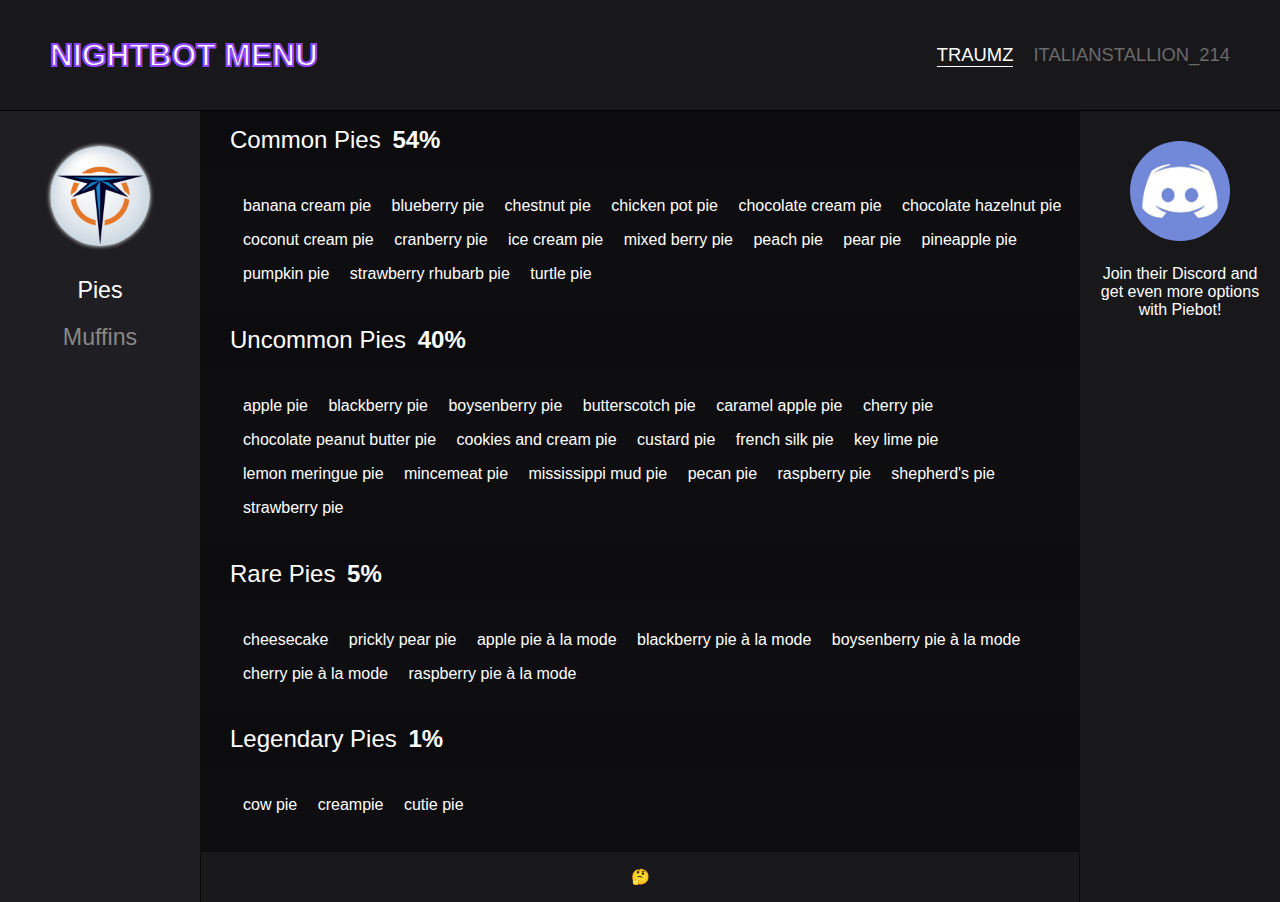
==== index.html @ f6ada740 "Add files via upload" ====
<!doctype html>
<html>
	<head>
		<title>Traumz Menu</title>
		<link href="main.css" rel="stylesheet"/>
	</head>
	<body>
		<div class="container">
			<header>
				<div class="left-side">
					<div><span class="title">Nightbot Menu</span></div>
				</div>
				<div class="right-side">
				
					<div class="header-link-wrapper" id="active-header-link">
						<a href="index.html">Traumz</a>
					</div>
					
					<div class="header-link-wrapper">
						<a href="pizza.html">italianstallion_214</a>
					</div>
					
				</div>
			</header>
			<nav>
					<div>
						<a href="https://www.twitch.tv/traumz" target="_blank" rel="noopener noreferrer"><img src="traumzlogo.png" alt="Traumz Logo" width="100px"></a>
					</div>
					<div class="sidebar-item" id="pie-link">
						<a>Pies</a>
					</div>
					<div class="sidebar-item" id="muffin-link">
						<a>Muffins</a>
					</div>
			</nav>

			<main>
				<div id="pie-content">
					<h2 class="top">Common Pies <span>54%</span></h2>
					<ul>
						<li>banana cream pie</li>
						<li>blueberry pie</li>
						<li>chestnut pie</li>
						<li>chicken pot pie</li>
						<li>chocolate cream pie</li>
						<li>chocolate hazelnut pie</li>
						<li>coconut cream pie</li>
						<li>cranberry pie</li>
						<li>ice cream pie</li>
						<li>mixed berry pie</li>
						<li>peach pie</li>
						<li>pear pie</li>
						<li>pineapple pie</li>
						<li>pumpkin pie</li>
						<li>strawberry rhubarb pie</li>
						<li>turtle pie</li>
					</ul>
					
					<h2>Uncommon Pies <span>40%</span></h2>
					<ul>
						<li>apple pie</li>
						<li>blackberry pie</li>
						<li>boysenberry pie</li>
						<li>butterscotch pie</li>
						<li>caramel apple pie</li>
						<li>cherry pie</li>
						<li>chocolate peanut butter pie</li>
						<li>cookies and cream pie</li>
						<li>custard pie</li>
						<li>french silk pie</li>
						<li>key lime pie</li>
						<li>lemon meringue pie</li>
						<li>mincemeat pie</li>
						<li>mississippi mud pie</li>
						<li>pecan pie</li>
						<li>raspberry pie</li>
						<li>shepherd's pie</li>
						<li>strawberry pie</li>
					</ul>
					
					<h2>Rare Pies <span>5%</span></h2>
					<ul>
						<li>cheesecake</li>
						<li>prickly pear pie</li>
						<li>apple pie à la mode</li>
						<li>blackberry pie à la mode</li>
						<li>boysenberry pie à la mode</li>
						<li>cherry pie à la mode</li>
						<li>raspberry pie à la mode</li>
					</ul>
					
					<h2>Legendary Pies <span>1%</span></h2>
					<ul>
						<li>cow pie</li>
						<li>creampie</li>
						<li>cutie pie</li>
					</ul>
					
				</div>
				<div id="muffin-content" class="hide">
					<h2 class="top">Common Muffins <span>54%</span></h2>
					<ul>
						<li>banana nut muffin</li>
						<li>blueberry muffin</li>
						<li>coconut muffin</li>
						<li>lemon poppy seed muffin</li>
						<li>oatmeal muffin</li>
						<li>raspberry muffin</li>
					</ul>
					
					<h2>Uncommon Muffins <span>40%</span></h2>
					<ul>
						<li>chocolate chip muffin</li>
						<li>coffee cake muffin</li>
						<li>cornbread muffin</li>
						<li>maple walnut muffin</li>
						<li>peanut butter muffin</li>
						<li>pecan muffin</li>
						<li>pumpkin muffin</li>
					</ul>
					
					<h2>Rare Muffins <span>5%</span></h2>
					<ul>
						<li>apple cinnamon muffin</li>
						<li>chocolate chunk muffin</li>
						<li>snickerdoodle muffin</li>
					</ul>
					
					<h2>Legendary Muffins <span>1%</span></h2>
					<ul class="bottom">
						<li>Kecatas' 'special' muffin</li>
					</ul>
					
				</div>
			</main>

			<aside>
				<div>
					<a href="https://discord.gg/Q2deeddud9" target="_blank" rel="noopener noreferrer"><img src="discord.jpg" alt="Discord Button" width="100px"></a>
				</div>
				<div class="text">
					Join their Discord and get even more options with Piebot!
				</div>
			</aside>

			<footer>
				🤔
			</footer>
		</div>
		<script>
			var pieButton = document.getElementById("pie-link");
			var pieContent = document.getElementById("pie-content");
			var muffinButton = document.getElementById("muffin-link");
			var muffinContent = document.getElementById("muffin-content");
			
			var showPie = 1;
			
			pieButton.className = "sidebar-item active-sidebar";
			
			pieButton.addEventListener("click", function() {
				if(showPie != 1) {
					pieContent.className = "";
					muffinContent.className = "hide";
					pieButton.className = "sidebar-item active-sidebar";
					muffinButton.className = "sidebar-item";
					showPie = 1;
				}
			});
			muffinButton.addEventListener("click", function() {
				if(showPie == 1) {
					pieContent.className = "hide";
					muffinContent.className = "";
					pieButton.className = "sidebar-item";
					muffinButton.className = "sidebar-item active-sidebar";
					showPie = 0;
				}
			});
			
		</script>
	</body>
</html>
---- main.css ----
body {
	background: #0e0e10;
	margin: 0px;
	font-family: lato, roboto, sans-serif;
}

.container {
  display: grid;

  grid-template-areas:
    "header header header"
    "nav content side"
    "nav footer side";

  grid-template-columns: 200px 1fr 200px;
  grid-template-rows: auto 1fr auto;
  grid-gap: 0px;

  height: 100vh;
}

/* HEADER */

header {
	grid-area: header;
	height: 110px;
	background: #18181b;
	display: flex;
	justify-content: space-between;
	padding: 0px 50px;
	text-transform: uppercase;
	font-size: 115%;
	#border-bottom: 0.5px solid #b9a3e3;
	border-bottom: 0.5px solid black;
	align-items: center;
}

.left-side {
	color: #ffffff;
	font-size: 115%;
}

.right-side {
	display: flex;
}

.right-side div {
	margin-left: 20px;
}

.title {
	font-size: 150%;
	font-weight: bold;
	-webkit-text-stroke-width: 2px;
	-webkit-text-stroke-color: #9147ff;
}

.header-link-wrapper {
	border-bottom: 1px solid transparent;
	transition: border-bottom 0.5s;
}

.header-link-wrapper a {
	color: #6a6a6a;
	text-decoration: none;
	transition: color 0.5s;
}

.header-link-wrapper:hover {
	border-bottom: 1px solid #ffffff;
}

.header-link-wrapper a:hover {
	color: #ffffff;
}

#active-header-link {
	border-bottom: 1px solid white;
}

#active-header-link a {
  color: white !important;
}

/* NAV SIDEBAR */

nav {
	grid-area: nav;
	background: #1f1f23;
	font-size: 145%;
	padding: 35px 0px 0px 0px;
	text-align: center;
}

.sidebar-item {
	padding: 10px 0px 10px 0px;
	color: #888;
	transition: color 0.35s;
}

.active-sidebar {
	color: white;
}

nav img {
	border-radius: 50%;
	margin-bottom: 15px;
	box-shadow: 0px 0px 4px white;
}

/* MAIN BODY CONTENT */

main {
	grid-area: content;
	background: #0e0e10;
	color: white;
}

.top {
	margin-top: 0px;
}

h2 {
	font-weight: normal;
	padding: 15px 30px 15px 30px;
	color: #fff;
	background: #0c0c0e;
}

h2 span {
	color: #white;
	padding: 5px;
	font-weight: bold;
}

.pie-content p {
	padding-left: 30px;
}

ul {
	margin: 0px;
	padding: 0px;
	padding-left: 35px;
}

li {
	list-style-type: none;
	display: inline-block;
	padding: 8px;
}

.hide {
	display: none;
}

/* ASIDE BAR */

aside {
	grid-area: side;
	background: #18181b;
	text-align: center;
	color: white;
}

aside img {
	margin: 30px 30px 20px 30px;
	border-radius: 50%;
}

aside .text {
	padding: 0px 15px;
}

/* FOOTER */

footer {
	grid-area: footer;
	background: #18181b;
	color: #e4e4e4;
	font-size: 95%;
	height: 50px;
	line-height: 50px;
	padding: 0px 40px;
	margin-top: 30px;
	text-align: center;
	border-left: 1px solid #0a0a0a;
	border-right: 1px solid #0a0a0a;
}

/* MOBILE RULES */

@media screen and (max-width: 1000px) {
	body {
		font-size: 200%;
		background: #1f1f23;
	}
	
	.container {
		display: flex;
		flex-direction: column;
	}
	
	header {
		flex-direction: column;
		height: 200px;
	}
	
	header div {
		padding: 8px;
	}
	
	header .right-side {
		margin-bottom: 10px;
		padding-top: 2px;
	}
	
	h2 {
		font-weight: normal;
		color: #fff;
		background: #0c0c0e;
		margin: 8px;
	}
	
	li {
		display: block;
		padding: 12px 10px;
	}
	
	nav {
		min-height: 120px;
		padding: 0px;
		display: flex;
		justify-content: space-evenly;
		align-items: center;
	}
	
	nav img {
		top: 8px;
	}

	img {
		position: relative;
		width: 75px;
		padding: 0px;
		margin: 0px;
	}
	
	aside {
		margin-top: 20px;
	}
	
	aside .text {
		margin-bottom: 20px;
	}
	
	footer {
		margin: 0px;
		border-top: 1px solid #0e0e10;
		border-left: none;
		border-right: none;
	}
}
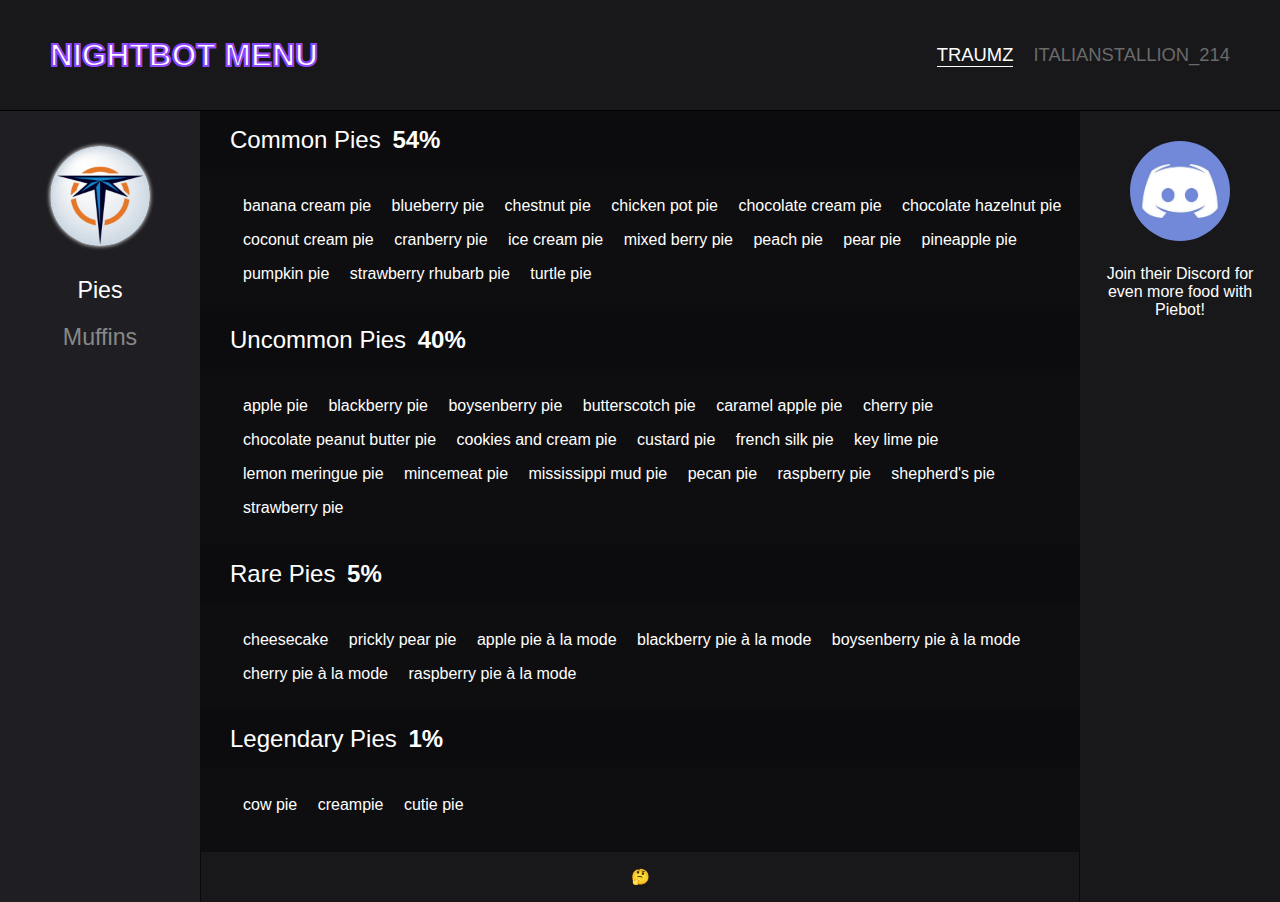
==== commit 881f67ba: "Update index.html" ====
--- a/index.html
+++ b/index.html
@@ -139,7 +139,7 @@
 					<a href="https://discord.gg/Q2deeddud9" target="_blank" rel="noopener noreferrer"><img src="discord.jpg" alt="Discord Button" width="100px"></a>
 				</div>
 				<div class="text">
-					Join their Discord and get even more options with Piebot!
+					Join their Discord for even more food with Piebot!
 				</div>
 			</aside>
 
@@ -178,4 +178,4 @@
 			
 		</script>
 	</body>
-</html>+</html>
--- a/main.css
+++ b/main.css
@@ -192,7 +192,7 @@
 @media screen and (max-width: 1000px) {
 	body {
 		font-size: 200%;
-		background: #1f1f23;
+		background: #0e0e10;
 	}
 	
 	.container {
@@ -259,4 +259,4 @@
 		border-left: none;
 		border-right: none;
 	}
-}+}
